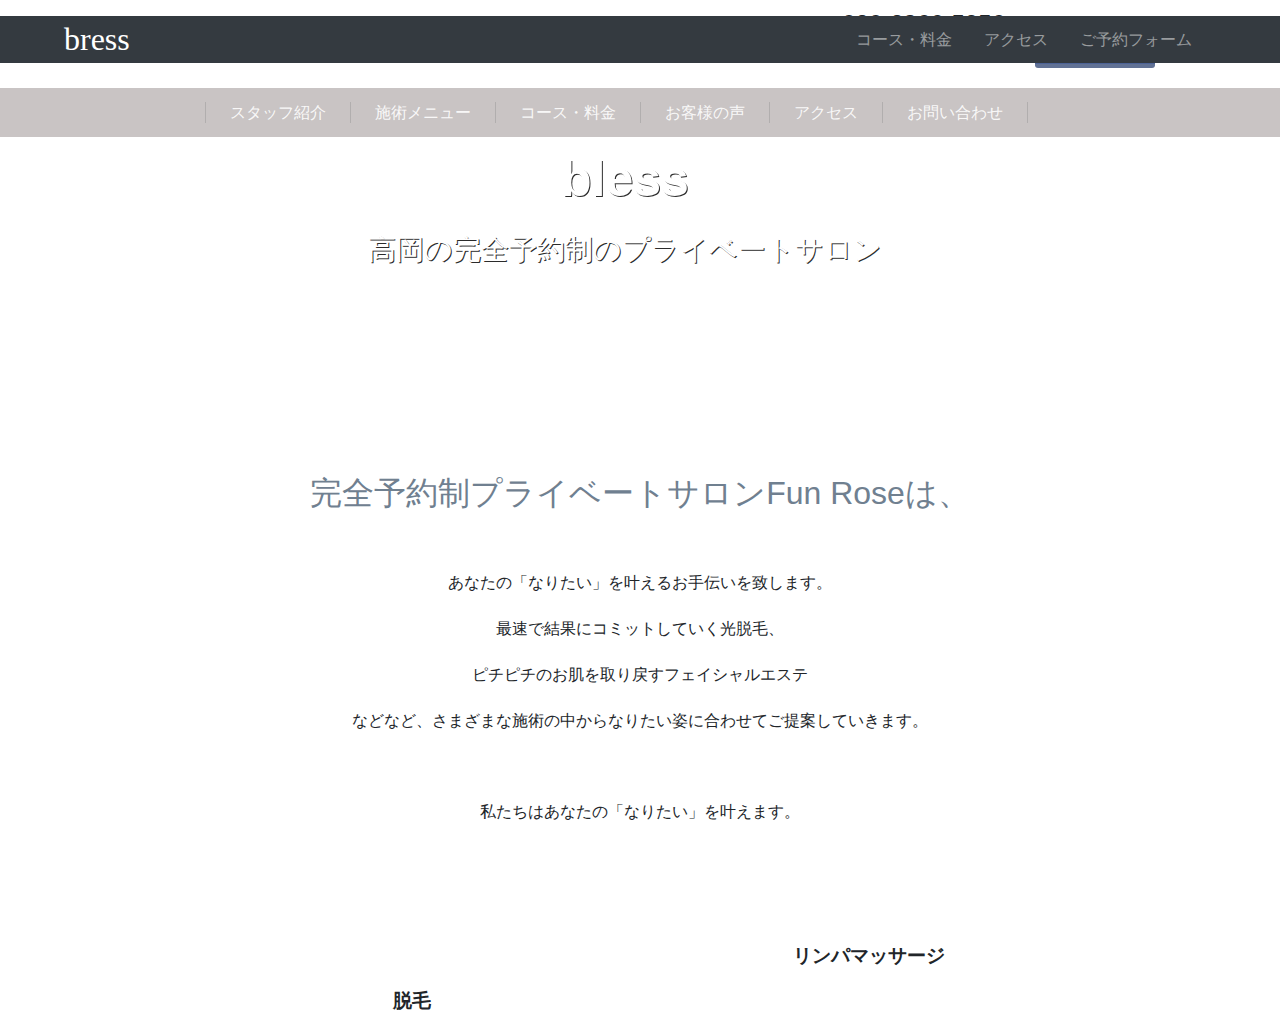
==== index.html @ 6f468a4b "Add files via upload" ====
<!DOCTYPE html>
<html lang="ja">
<head>
  <meta charset="utf-8">
  <title>メンズ脱毛 - bless(ブレス)</title>
  <link rel="stylesheet" href="https://use.fontawesome.com/releases/v5.1.0/css/all.css" integrity="sha384-lKuwvrZot6UHsBSfcMvOkWwlCMgc0TaWr+30HWe3a4ltaBwTZhyTEggF5tJv8tbt" crossorigin="anonymous">
  <meta name="viewport" content="width=device-width, initial-scale=1, shrink-to-fit=no">
  <link rel="stylesheet" href="index.css">
  <link rel="stylesheet" href="css/bootstrap.min.css">
  <link rel="stylesheet" href="index2.css">
</head>
<body>　
<div class="header">
  <div class="container">
    <div class="row">
      <div class="col-lg-6 col-3" style="font-size: xx-large;font-family: cursive;">
        <p>bless</p>
      </div>
      <div class="col text-right" style="line-height: 0em;">
        <p class="" style="font-size:150%;"><i class="fa fa-phone reverse" style="color: rgb(21, 59, 141);"></i> 080-2366-5956</p>
        <p class="" style="font-size: small;">営業時間：10:00〜22:00</p>
      </div>
      <div class="col-2">
        <a href="#" class="btn-square">ご予約</a>
      </div>
    </div>
  </div>
</div>

<!-- navbar -->
<div class="container">
  <div class="row">
    <div class="col">
    </div>
  </div>
</div>
<nav class="navbar navbar-expand-sm navbar-light bg py-1">
  <button class="navbar-toggler" type="button" data-toggle="collapse" data-target="#navbarNav4" aria-controls="navbarNav4" aria-expanded="false" aria-label="Toggle navigation">
      <span class="navbar-toggler-icon"></span>
  </button>
  
  <!-- 選択画面 -->
  <div class="collapse navbar-collapse justify-content-center">
      <ul class="navbar-nav mr-5 nav-border">


        <!-- ドロップダウンリスト -->
          <!-- <li class="nav-item　dropdown px-3"> 
            <a class="nav-link dropdown-toggle" href="#" id="navbarDropdown" role="button" data-toggle="dropdown" aria-haspopup="true" aria-expanded="false">ブレスについて</a>
          <div class="dropdown-menu" aria-labelledby="navbarDropdown">
            <a href="#" class="nav-link dropdown-toggle" id="navbarDropdown" role="button" aria-haspopup="true" aria-expanded="false">
            <a class="dropdown-item" href="#">スタッフ紹介</a>
          </div>-->

        </li>
        <li class="nav-item px-3">
            <a class="nav-link" href="#">スタッフ紹介</a>
        </li>
            </li>
          <li class="nav-item px-3">
              <a class="nav-link" href="#">施術メニュー</a>
          </li>
          <li class="nav-item px-3">
              <a class="nav-link" href="#">コース・料金</a>
          </li>
          <li class="nav-item px-3">
            <a class="nav-link" href="#">お客様の声</a>
        </li>
        <li class="nav-item px-3">
            <a class="nav-link" href="#">アクセス</a>
        </li>
        <li class="nav-item px-3">
          <a class="nav-link" href="#">お問い合わせ</a>
      </li>
      </ul>
  </div>
</nav>

  <!-- scroll navbar -->
  <div class="navber">
  <nav class="navbar navbar-expand-sm navbar-dark bg-dark mt-3 mb-3">
    <button class="navbar-toggler" type="button" data-toggle="collapse" data-target="#navbarNav4" aria-controls="navbarNav4" aria-expanded="false" aria-label="Toggle navigation">
        <span class="navbar-toggler-icon"></span>
    </button>
    <!-- bless　ホームボタン -->
    <a style="font-size: xx-large;font-family: cursive;" class="navbar-brand pl-5" href="#">bress</a>
    <!-- 選択画面 -->
    <div class="collapse navbar-collapse justify-content-end">
        <ul class="navbar-nav mr-5">
            <li class="nav-item pr-3">
                <a class="nav-link" href="#">コース・料金</a>
            </li>
            <li class="nav-item pr-3">
                <a class="nav-link" href="#">アクセス</a>
            </li>
            <li class="nav-item pr-3">
                <a class="nav-link" href="#">ご予約フォーム</a>
            </li>
        </ul>
    </div>
</nav>    
</div>



<!-- カルーセル -->
<!--<div id="carouselExampleControls" class="carousel slide carousel-fade carousel-text" data-ride="carousel" data-interval="3000" data-pause="hover">
  <div class="carousel-inner">
    <div class="carousel-item active">
      <img src="header.jpg" class="d-block w-100" height="500"　alt="">
    </div>
    <div class="carousel-item">
      <img src="img-eye-skincare.jpg" class="d-block w-100" height="500"　alt="">
    </div>
    <div class="carousel-item">
      <img src="img-eye-lymp.jpg" class="d-block w-100" height="500" alt="">
    </div>
  </div>
  <a class="carousel-control-prev" href="#carouselExampleControls" role="button" data-slide="prev">
    <span class="carousel-control-prev-icon" aria-hidden="true"></span>
    <span class="sr-only">Previous</span>
  </a>
  <a class="carousel-control-next" href="#carouselExampleControls" role="button" data-slide="next">
    <span class="carousel-control-next-icon" aria-hidden="true"></span>
    <span class="sr-only">Next</span>
  </a>
</div>-->


  <!-- loop autoplay muted -->
<div class="example">
<video id="v" src="IMG_0925.MP4" muted >
  <img src="4e8524b4-205e-4fdf-9f0a-f1f36905c8f6.jpg"　alt="Placeholder">
</video>
  <div class="container">
    <div class="row example-p text-stroke">
      <div class="col-12 text-center" style="font-weight: bold;font-size: 50px;">
        <p>bless</p>
      </div>
      <div class="col-12 text-center h3">
        <p>高岡の完全予約制のプライベートサロン</p>
      </div>
    </div>
  </div>
</div>

<!-- メッセージ -->

<div class="container">
  <div class="row">
    <div class="col-12 " style="height: 100px;font-size: large;"></div>

    <div class="col-12 text-center pb-5">
      <h2 style="color: slategrey; padding-top:80px;">完全予約制プライベートサロンFun Roseは、</h2>
      <!-- 行間狭める -->
      <div class="line-height py-5">
      <p>あなたの「なりたい」を叶えるお手伝いを致します。</p>
      <p>最速で結果にコミットしていく光脱毛、</p>
      <p>ピチピチのお肌を取り戻すフェイシャルエステ</p>
      <p>などなど、さまざまな施術の中からなりたい姿に合わせてご提案していきます。</p>
      </div>

      <p>私たちはあなたの「なりたい」を叶えます。</p>
    </div>
  </div>
</div>


<!-- 写真 -->
<div class="container" style="padding: 0 10%;">
  <div class="row">
    <div class="col-sm text-center zoom">
    <img src="top_rated_homes.594e0eb1.jpg" alt="" class="img-fluid border_radius">
    <br><p class="text-center pt-2 zoom" style="font-size: 120%">脱毛</p>
  </div>
  <div class="col-sm text-center">
  <img class="img-fluid border_radius" src="team_building_experiences.3f19ab77.jpg" alt="">
    <br><p class="text-center pt-2 zoom" style="font-size: 120%;">リンパマッサージ</p>
  </div>
  </div>
</div>




<script type="text/javascript" src="js/jquery-3.5.1.min.js"></script>
<script type="text/javascript" src="js/bootstrap.bundle.min.js"></script>
<script type="text/javascript" src="index.js"></script>

</body>
</html>
---- index.css ----
body{
  position: relative;
}

#wrap {
  overflow: hidden;
}

.top-img{
  width: 50%;
  padding-bottom: 5%;
}

.btn-square {
  display: inline-block;
  width: 120px;
  
  padding: 0.5em 1em;
  text-align: center;
  text-decoration: none;
  background: #4d6396;/*ボタン色*/
  color: #FFF;
  border-bottom: solid 4px rgb(98, 114, 149);
  border-radius: 3px;
  transition: all 0.3s ease 0s;
}
.btn-square:hover {
  /*ボタンを押したとき*/
  color: white;
  text-decoration: none;
  opacity: 0.8;
  -webkit-transform:0.3s translateY(4px);
  transform: translateY(4px);/*下に動く*/
  /* border-bottom: none;線を消す */
}

/* 文字反転 */
.reverse{
  transform:scale(-1,1);
}

/* 非表示 */
.navber{
  line-height: 15px;
  position: absolute;
  top: 0;
  position: fixed;
  width: 100%;
  z-index: 10;
}

.dropdown:hover>.dropdown-menu {
  display: block;}

.nav-border li{
  border-right: 1px solid rgba(167, 165, 165,0.7);
  line-height: 5px;
  margin: 10px 0;
  
    }

.nav-border li:first-child{
  border-left: 1px solid rgba(167, 165, 165,0.7);
  }


  video{
    width: 100%;
    height: 50%;

  }

  .example {/*親div*/
    position: relative;/*相対配置*/
    }
  
  .example-p {
    position: absolute;/*絶対配置*/
    color: white;/*文字は白に*/
    top: 50%;
    left: 50%;
    -ms-transform: translate(-50%,-50%);
    -webkit-transform: translate(-50%,-50%);
    transform: translate(-50%,-50%);
    margin:0;
    padding:0;
    }

    .text-stroke{
      text-shadow:1px 1px #2b2b2b;
  }

  .bg{
    background-color: rgb(201, 196, 196);
  }

  .border_radius {
    border-radius: 100px;
    width: 180px;
}

.line-height{
  line-height: 30px;
}


/* zoom hover 文字拡大（ボツ） */
/* .zoom { 
  display: inline-block;
  transition: .3s;
  -webkit-transform: scale(1);
  transform: scale(1);
}
.zoom:hover {
  -webkit-transform: scale(1.1);
  transform: scale(1.1);
  color: ;
}*/



/* zoom hover 文字強調 */
.zoom { 
  position: relative;
  display: inline-block;
  transition: .3s;
  margin-top: 5%;
  font-weight: bold;

}
.zoom::before,
.zoom::after {
  position: absolute;
  content: '';
  width: 0;
  height: 1px;
  background-color: #0e2016;
  transition: .3s;
}
.zoom::before {
  top: 0;
  left: 0;
}
.zoom::after {
  bottom: 0;
  right: 0;
}

.hover-text:hover .zoom::before,
.hover-text:hover .zoom::after {
  width: 100%;
}

/* button 予約 */
.button {
  display: inline-block;
  width: 200px;
  height: 54px;
  text-align: center;
  text-decoration: none;
  line-height: 54px;
  outline: none;
}
.button::before,
.button::after {
  position: absolute;
  z-index: -1;
  display: block;
  content: '';
}
.button,
.button::before,
.button::after {
  -webkit-box-sizing: border-box;
  -moz-box-sizing: border-box;
  box-sizing: border-box;
  -webkit-transition: all .3s;
  transition: all .3s;
}

.button {
  position: relative;
  z-index: 2;
  background-color: #fff;
  border: 2px solid  #485a85;
  color: #333;
  line-height: 50px;
  overflow: hidden;
}
.button:hover {
  color: #fff;
}
.button::after {
  top: -100%;
  width: 100%;
  height: 100%;
}
.button:hover::after {
  top: 0;
  background-color: #333;
}


/* insta用ボタン */
.btn-social-long-insta {
  /*ボタンの下地*/
  color: #FFF;/*文字・アイコン色*/
  border-radius: 7px;/*角丸に*/
  position: relative;
  display: inline-block;
  height: 50px;/*高さ*/
  width: 190px;/*幅*/
  text-align: center;/*中身を中央寄せ*/
  font-size: 25px;/*文字のサイズ*/
  line-height: 50px;/*高さと合わせる*/
  background: linear-gradient(135deg, #427eff 0%, #f13f79 70%) no-repeat;/*グラデーション①*/
  overflow: hidden;/*はみ出た部分を隠す*/
  text-decoration:none;/*下線は消す*/
}

.btn-social-long-insta:before {
  /*グラデーション②*/
  content: '';
  position: absolute;
  top: 0;
  left: 0;
  width: 100%;/*全体を覆う*/
  height: 100%;/*全体を覆う*/
  background: linear-gradient(15deg, #ffdb2c, rgb(249, 118, 76) 25%, rgba(255, 77, 64, 0) 50%) no-repeat;
}

.btn-social-long-insta .fa-instagram {
  /*アイコン*/
  font-size: 35px;/*アイコンサイズ*/
  position: relative;
  top: 4px;/*アイコン位置の微調整*/
}

.btn-social-long-insta span {
  /*テキスト*/
  display:inline-block;
  position: relative;
  transition: .5s}

.btn-social-long-insta:hover span {
  /*ホバーで一周回転*/
  -webkit-transform: rotateX(360deg);
  transform: rotateX(360deg);
}



/* ライン用ボタン */
.btn-social-long-line {
  color: #FFF;/*文字・アイコン色*/
  border-radius: 7px;/*角丸に*/
  display: inline-block;
  height: 50px;/*高さ*/
  width: 190px;/*幅*/
  text-align: center;/*中身を中央寄せ*/
  font-size: 25px;/*文字のサイズ*/
  line-height: 50px;/*高さと合わせる*/
  background: rgb(37,172,0);
  overflow: hidden;/*はみ出た部分を隠す*/
  text-decoration:none;/*下線は消す*/
}

.btn-social-long-line .fa-line {
  font-size: 30px;
}

.btn-social-long-line span {
  /*テキスト*/
  display:inline-block;
  transition: .5s;
}

.btn-social-long-line:hover span {
  /*ホバーで一周回転*/
  -webkit-transform: rotateX(360deg);
  transform: rotateX(360deg);
}


/* 最新コラム */
.balloon1 {
  position: relative;
  display: inline-block;
  padding: 7px 10px;
  min-width: 120px;
  max-width: 100%;
  color: rgb(0, 0, 0);
  font-size: 16px;
  background: #a5a5a5;
  width: 100%;
}

.balloon1:before {
  content: "";
  position: absolute;
  top: 100%;
  left: 50%;
  margin-left: -15px;
  border: 10px solid transparent;
  border-top: 10px solid#a5a5a5;
}

.balloon1 p {
  margin: 0;
  padding: 0;
}

.columu{
  border: 1px solid;
  border-color: #cccdd4;
  height: 100%;
}

/* コラム内写真 */
.img_wrap{
  border: 1px solid #ddd;
  width: 100%;
  height: 100%;
  margin: 0 auto;
  overflow: hidden;
  background: #000;
}
.img_wrap img{
  width: 100%;
  height: 100%;
  cursor: pointer;
  transition-duration: 0.3s;
}
.img_wrap:hover img{
  opacity: 0.9;
  transition-duration: 0.3s;
  outline: 1px solid rgb(231, 228, 228);
  outline-offset: -10px;
}

.img_wrap {/*親div*/
  position: relative;/*相対配置*/
  }

.img_wrap p {
  position: absolute;/*絶対配置*/
  color: white;/*文字は白に*/
  top: 0;
  left: 0;
  background-color: black;
  font-size: smaller;
  padding: 1% 5%;
  }

  /* コラム内文章・ボタン */
  

  .btn-partial-line {
    position: relative;
    display: inline-block;
    font-weight: bold;
    padding: 0.25em 0.5em;
    text-decoration: none;
    border-bottom: solid 1px #000000;
    border-left: solid 1px #000000;
    color: #000000;
    transition: .4s;
    position: absolute;
    right: 10%;
    bottom: 10%;
    
  }
  
  .btn-partial-line:hover {
    padding-left: 0.7em;
    padding-right: 0.3em;
    
  }



/* PCサイズ以上に限定 */
@media screen and (min-width: 992px) {
  .vio-img{
    display: none;
  }

}

/* タブレットサイズ以下に限定 */
@media screen and (max-width: 991px) {
  .google-map {
      margin: 5% 10%;
  }
  .list {
    display: none;
  }
  .list-header{
    display: none;
  }
  .head-icon-list{
    padding-bottom: 1%;
  }

  .top-img{
    width: 30%;
    padding-bottom: 0%;
  }
  .all-img{
    display: none;
  }
  .hige_img{
    width: 75%;
    
  }

}

/* タブレットサイズ以下に限定 */
@media screen and (min-width: 991px) {
  .icon{
    display: none;
  }

  .tel {
    pointer-events: none;
    cursor: default;
  }

}


/* スマホサイズ以下に限定 */
@media screen and (min-width: 768px) {

}

.example-top{
  font-size: 500%;
}
.example-bottom{
  font-size: 150%;
}

/* スマホサイズ以下に限定 */
@media screen and (max-width: 768px) {

  .example-p {
    position: absolute;/*絶対配置*/
    color: white;/*文字は白に*/
    top: 75%;
    left: 50%;
    -ms-transform: translate(-50%,-50%);
    -webkit-transform: translate(-50%,-50%);
    transform: translate(-50%,-50%);
    margin:0;
    padding:0;
    }
    .example-top{
      font-size: 300%;
    }
    .example-bottom{
      font-size: 100%;
    }
    .top-img{
      width: 40%;
      padding-bottom: 0%;
    }
    .modai-close{
      padding-right: 20px;
    }


}

@media screen and (max-width: 768px){
  .modal-menu{
    margin-left: 0em;
  }
  .modai-close{
    margin-right: 0em;
  }
  .index-reserve{
    padding: 1.5rem;
  }

  .q-and-a h5{
    font-size: small
  }
}


@media screen and (max-width: 400px){
  .modal-menu{
    margin-right: 3em;
  }
  .modai-close{
    display: none;
  }

}

@media(min-width:1133px){
  .mail-reserve-btn {
    margin-top: 1rem;
  }
}

@media(min-width:1194px){
  .mail-reserve-btn {
    margin-bottom: 1rem;
  }
}


/* モーダル開閉用ボタンのスタイル */
.menu-btn {
  color: #000;
  text-align: center;
  cursor: pointer;
  z-index: 100;
}

.menu-btn span {
  color: #fff;
}

.menu-btn span:after {
  content: attr(data-txt-menu);
}

/* 開閉用ボタンがクリックされた時のスタイル */
.open .menu-btn span:after {
  content: attr(data-txt-close);
}

/* モーダルウィンドウのスタイル */
.menu {
  position: fixed;
  display: table;
  top: 0;
  left: 0;
  width: 100%;
  height: 100%;
  background: rgba(0,0,0,.8);
  -webkit-transition: all .5s;
  transition: all .5s;
  visibility: hidden;
  opacity: 0;
  z-index: 50;
}

.menu ul {
  display: table-cell;
  vertical-align: middle;
  list-style: none;
  padding-left:10% ;
}

.menu li {
  width: 300px;
  height: 80px;
  line-height: 80px;
  margin: 0 auto;
  text-align: center;
}

.menu li a {
  display: block;
  font-size: 18px;
  color: #fff;
}

.menu li a:hover {
  color: #999;
}

/* 開閉用ボタンがクリックされた時のスタイル */
.open .menu {
  cursor: url(../images/cross.svg),auto;
  -webkit-transition: all .5s;
  transition: all .5s;
  visibility: visible;
  opacity: 1;
}


.yugo{
  font-family: '游明朝','Yu Mincho',YuMincho,'Hiragino Mincho Pro',serif;
  font-weight: bold;
}

.yugo-light{
  font-family: '游明朝','Yu Mincho',YuMincho,'Hiragino Mincho Pro',serif;
}

.trim-image-to-circle {
  width:  150px;       /* ※縦横を同値に */
  height: 150px;       /* ※縦横を同値に */
  border-radius: 50%;  /* 角丸半径を50%にする(=円形にする) */
  background-position: left top;  /* 横長画像の左上を基準に表示 */
  display: inline-block;          /* 複数の画像を横に並べたい場合 */
}

/* validate error message */
.error{
  color: red;
}
---- index2.css ----
/* bootstrapより優先させるcss */
.navbar-light .navbar-nav .nav-link {
    color: rgba(255, 255, 255, 0.9);
}
.navbar-light .navbar-nav .nav-link:focus, .navbar-light .navbar-nav .nav-link:hover {
    color: rgba(49, 49, 49, 0.7);
}


a {
    color:black;
  }
  
  a:hover{
    color:black;
    text-decoration: none;
  }

  ul {
    margin:0;
    padding:0;
    list-style:none;
  }
  ul li{
    margin:0;
    padding:0;
    list-style:none;
  }
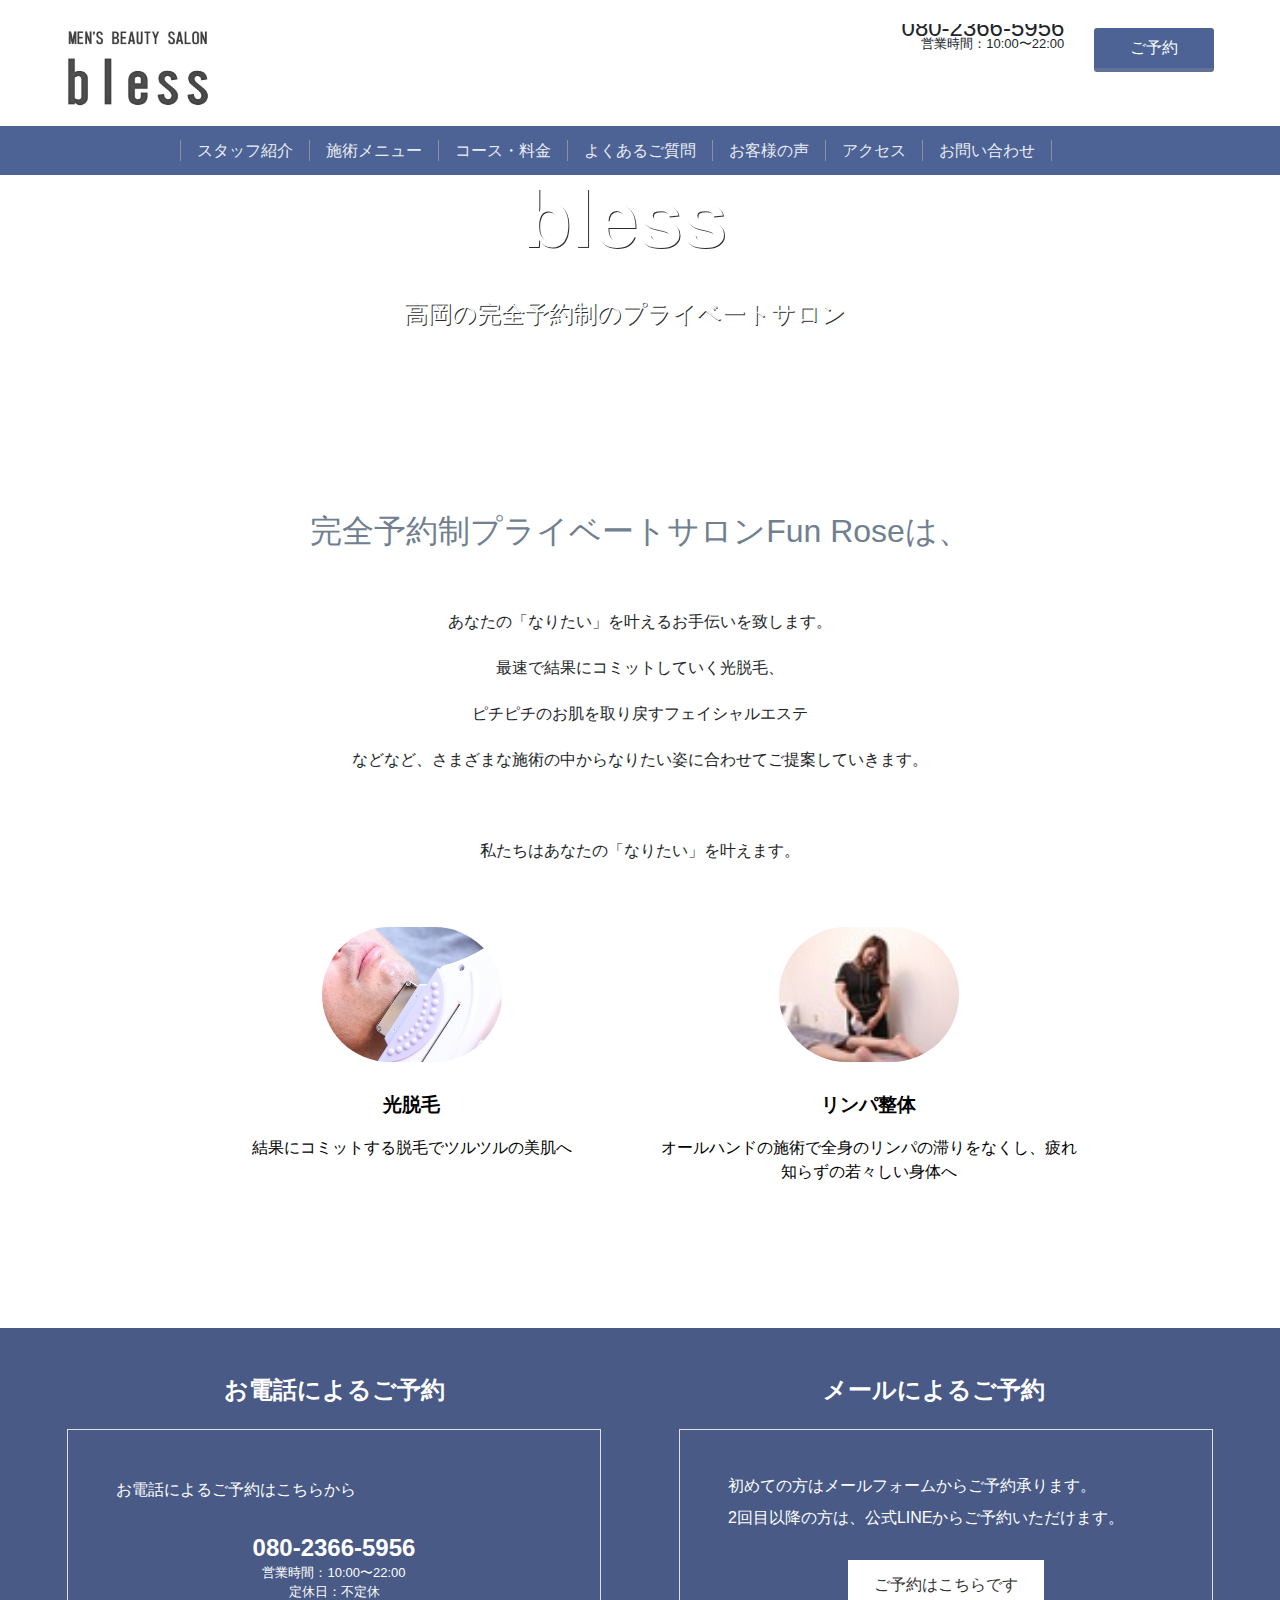
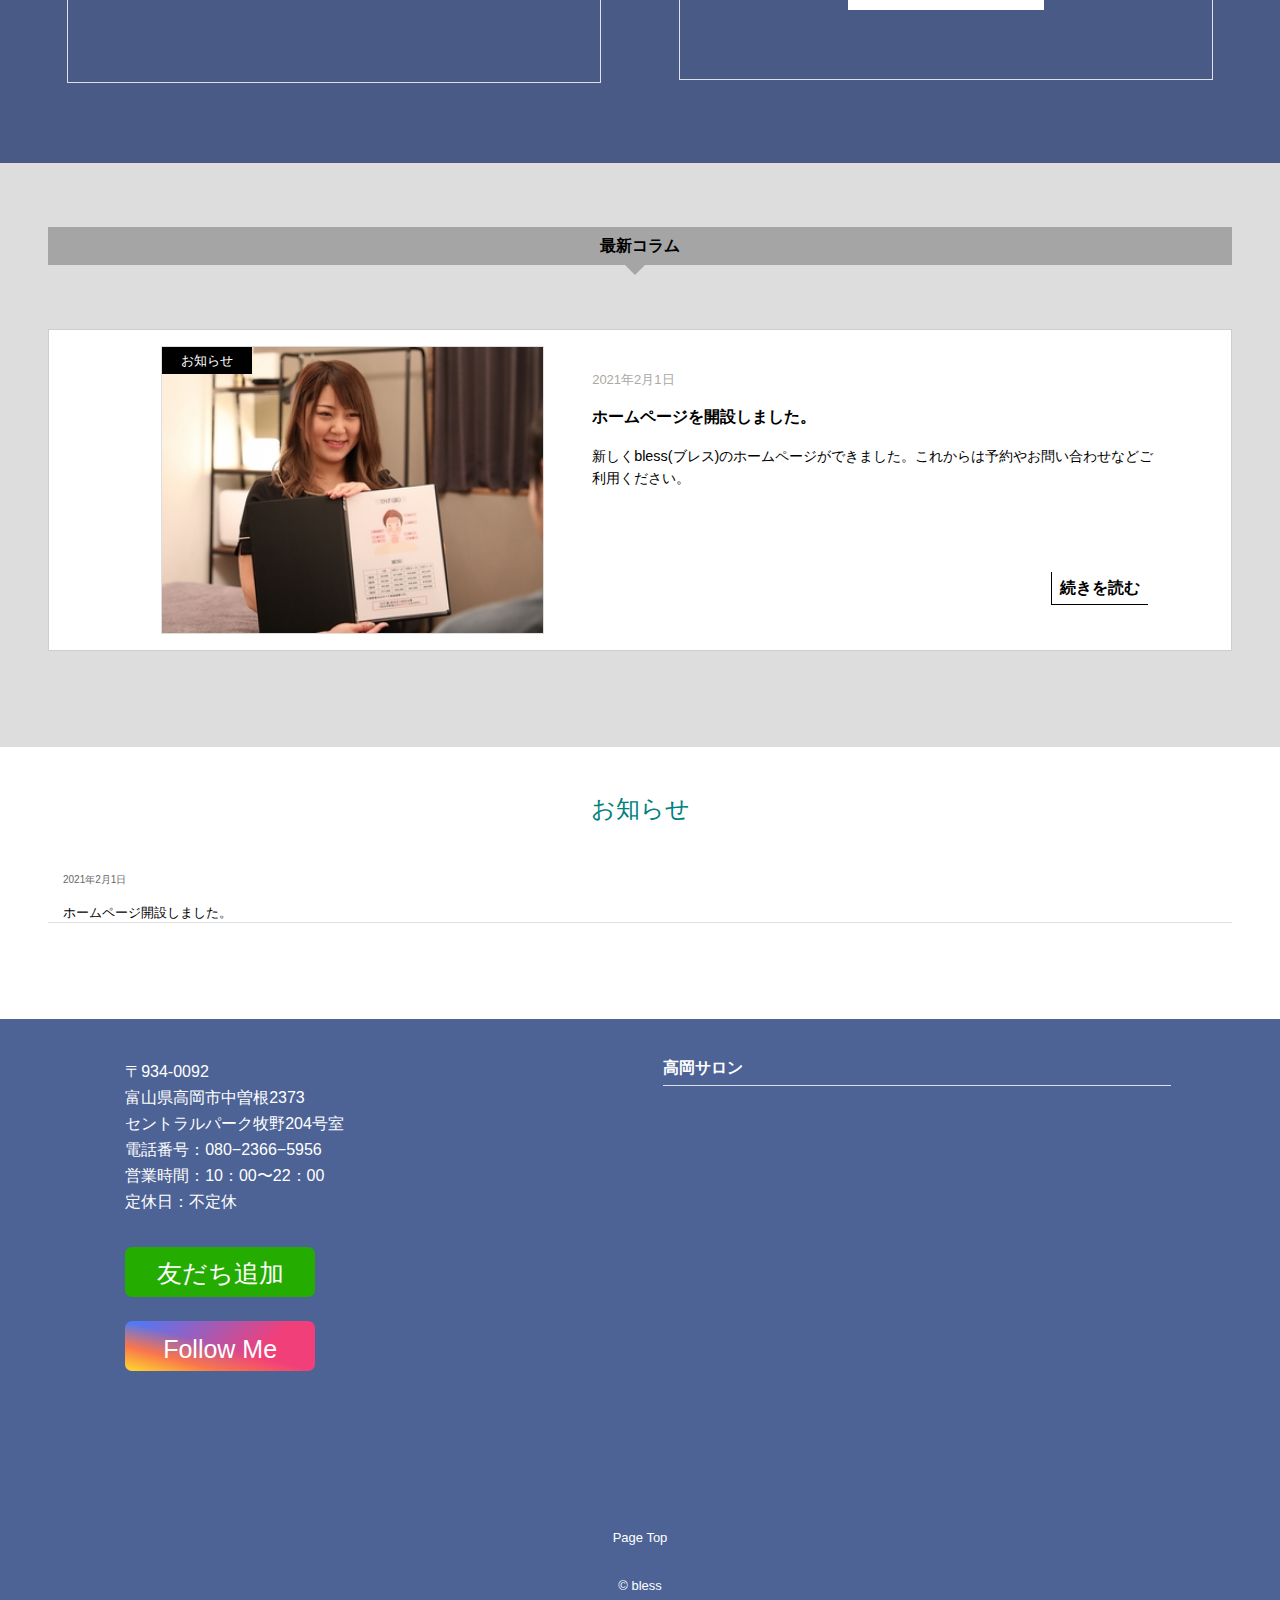
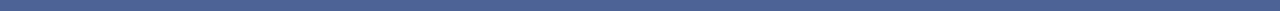
==== commit 9c9ff775: "Add files via upload" ====
--- a/index.html
+++ b/index.html
@@ -10,42 +10,103 @@
   <link rel="stylesheet" href="index2.css">
 </head>
 <body>　
-<div class="header">
-  <div class="container">
+
+  <div id="wrap">
+
+  <!-- scroll navbar -->
+  <div class="navber" id="page-top">
+    <nav class="navbar navbar-expand-sm navbar-dark bg-dark my-3-3 mb-3">
+      <button class="navbar-toggler menu-btn js__btn" type="button" data-toggle="collapse" data-target="#navbarNav4" aria-controls="navbarNav4" aria-expanded="false" aria-label="Toggle navigation">
+          <span class="navbar-toggler-icon"></span>
+      </button>
+      <!-- bless　ホームボタン -->
+      <a style="font-size: xx-large;font-family: cursive;" class="navbar-brand pl-5" href="index.html">bress</a>
+      <!-- 選択画面 -->
+      <div class="collapse navbar-collapse justify-content-end">
+          <ul class="navbar-nav mr-5">
+              <li class="nav-item pr-3">
+                  <a class="nav-link" href="course.html">コース・料金</a>
+              </li>
+              <li class="nav-item pr-3">
+                  <a class="nav-link" href="access.html">アクセス</a>
+              </li>
+              <li class="nav-item pr-3">
+                  <a class="nav-link" href="reserve.html">ご予約フォーム</a>
+              </li>
+          </ul>
+      </div>
+  </nav>
+  </div>
+
+  <div class="header">
+    <div class="container-filud">
+      <div class="row pl-3">
+        <div class="list-header"></div>
+        <div class="col-lg-3 col head-icon-list" style="line-height:0.7em;">
+          <a href="index.html" class="text-center">
+            <img class="img-fluid top-img mx-5" src="bless1.png" alt="">
+        </a>
+        </div>
+
+        <div class="col text-right py-1 list-header" style="line-height: 0em;">
+          <p class="" style="font-size:150%;"><i class="fa fa-phone reverse" style="color: rgb(21, 59, 141);"></i> 080-2366-5956</p>
+          <p class="" style="font-size: small;">営業時間：10:00〜22:00</p>
+        </div>
+        <div class="col-1 py-1 list-header">
+          <a href="reserve.html" class="btn-square">ご予約</a>
+        </div>
+        <div class="col-1 list-header">
+        </div>
+        <div class="col icon text-right" style="color:  black;">
+          <a href="tel:08023665956" class="tel"><i class="fa fa-phone-square px-2" style="font-size:300%;"></i></a>
+          <i class="fa fa-bars px-2 menu-btn js__btn" style="font-size:300%;"></i><!-- 開閉用ボタン -->
+        </div>
+        <div class="col-1 icon"></div>
+      </div>
+    </div>
+  </div>
+
+  <!-- モーダルメニュー -->
+  <div class="container-filud">
     <div class="row">
-      <div class="col-lg-6 col-3" style="font-size: xx-large;font-family: cursive;">
-        <p>bless</p>
-      </div>
-      <div class="col text-right" style="line-height: 0em;">
-        <p class="" style="font-size:150%;"><i class="fa fa-phone reverse" style="color: rgb(21, 59, 141);"></i> 080-2366-5956</p>
-        <p class="" style="font-size: small;">営業時間：10:00〜22:00</p>
-      </div>
-      <div class="col-2">
-        <a href="#" class="btn-square">ご予約</a>
-      </div>
-    </div>
-  </div>
-</div>
+      <div class="col-6">
+
+          <nav class="menu modai-fixed" id="js__nav">
+          <ul>
+              <li><a class="modal-menu" href="staff.html">スタッフ紹介</a></li>
+              <li><a class="modal-menu" href="treatment.html">施術メニュー</a></li>
+              <li><a class="modal-menu" href="course.html">コース・料金</a></li>
+              <li><a class="modal-menu" href="question.html">よくあるご質問</a></li>
+              <li><a class="modal-menu" href="customer.html">お客様の声</a></li>
+              <li><a class="modal-menu" href="access.html">アクセス</a></li>
+              <li><a class="modal-menu" href="infrom.html">お問い合わせ</a></li>
+          </ul>
+          <br><p class="modai-close" style="color: white;cursor: pointer;">CLOSE</p>
+          </nav>
+    </div>
+  </div>
+</div>
+
+
+
+
 
 <!-- navbar -->
-<div class="container">
-  <div class="row">
-    <div class="col">
-    </div>
-  </div>
-</div>
-<nav class="navbar navbar-expand-sm navbar-light bg py-1">
+<div class="container-filud">
+  <div class="row">
+    <div class="col-12 list">
+<nav class="navbar navbar-expand-sm navbar-light bg py-1" style="background-color: #4d6396;">
   <button class="navbar-toggler" type="button" data-toggle="collapse" data-target="#navbarNav4" aria-controls="navbarNav4" aria-expanded="false" aria-label="Toggle navigation">
       <span class="navbar-toggler-icon"></span>
   </button>
-  
+
   <!-- 選択画面 -->
   <div class="collapse navbar-collapse justify-content-center">
       <ul class="navbar-nav mr-5 nav-border">
 
 
         <!-- ドロップダウンリスト -->
-          <!-- <li class="nav-item　dropdown px-3"> 
+          <!-- <li class="nav-item　dropdown px-3">
             <a class="nav-link dropdown-toggle" href="#" id="navbarDropdown" role="button" data-toggle="dropdown" aria-haspopup="true" aria-expanded="false">ブレスについて</a>
           <div class="dropdown-menu" aria-labelledby="navbarDropdown">
             <a href="#" class="nav-link dropdown-toggle" id="navbarDropdown" role="button" aria-haspopup="true" aria-expanded="false">
@@ -53,67 +114,49 @@
           </div>-->
 
         </li>
-        <li class="nav-item px-3">
-            <a class="nav-link" href="#">スタッフ紹介</a>
+        <li class="nav-item px-2">
+            <a class="nav-link" href="staff.html">スタッフ紹介</a>
         </li>
             </li>
-          <li class="nav-item px-3">
-              <a class="nav-link" href="#">施術メニュー</a>
+          <li class="nav-item px-2">
+              <a class="nav-link" href="treatment.html">施術メニュー</a>
           </li>
-          <li class="nav-item px-3">
-              <a class="nav-link" href="#">コース・料金</a>
+          <li class="nav-item px-2">
+              <a class="nav-link" href="course.html">コース・料金</a>
           </li>
-          <li class="nav-item px-3">
-            <a class="nav-link" href="#">お客様の声</a>
-        </li>
-        <li class="nav-item px-3">
-            <a class="nav-link" href="#">アクセス</a>
-        </li>
-        <li class="nav-item px-3">
-          <a class="nav-link" href="#">お問い合わせ</a>
+          <li class="nav-item px-2">
+            <a class="nav-link" href="question.html">よくあるご質問</a>
+        </li>
+          <li class="nav-item px-2">
+            <a class="nav-link" href="customer.html">お客様の声</a>
+        </li>
+        <li class="nav-item px-2">
+            <a class="nav-link" href="access.html">アクセス</a>
+        </li>
+        <li class="nav-item px-2">
+          <a class="nav-link" href="infrom.html">お問い合わせ</a>
       </li>
       </ul>
   </div>
 </nav>
 
-  <!-- scroll navbar -->
-  <div class="navber">
-  <nav class="navbar navbar-expand-sm navbar-dark bg-dark mt-3 mb-3">
-    <button class="navbar-toggler" type="button" data-toggle="collapse" data-target="#navbarNav4" aria-controls="navbarNav4" aria-expanded="false" aria-label="Toggle navigation">
-        <span class="navbar-toggler-icon"></span>
-    </button>
-    <!-- bless　ホームボタン -->
-    <a style="font-size: xx-large;font-family: cursive;" class="navbar-brand pl-5" href="#">bress</a>
-    <!-- 選択画面 -->
-    <div class="collapse navbar-collapse justify-content-end">
-        <ul class="navbar-nav mr-5">
-            <li class="nav-item pr-3">
-                <a class="nav-link" href="#">コース・料金</a>
-            </li>
-            <li class="nav-item pr-3">
-                <a class="nav-link" href="#">アクセス</a>
-            </li>
-            <li class="nav-item pr-3">
-                <a class="nav-link" href="#">ご予約フォーム</a>
-            </li>
-        </ul>
-    </div>
-</nav>    
+    </div>
+  </div>
 </div>
 
 
 
 <!-- カルーセル -->
-<!--<div id="carouselExampleControls" class="carousel slide carousel-fade carousel-text" data-ride="carousel" data-interval="3000" data-pause="hover">
+<!-- <div id="carouselExampleControls" class="carousel slide carousel-fade carousel-text" data-ride="carousel" data-interval="3000" data-pause="hover">  
   <div class="carousel-inner">
     <div class="carousel-item active">
-      <img src="header.jpg" class="d-block w-100" height="500"　alt="">
+      <img src="call.png" class="d-block w-100" height="500"　alt="">
     </div>
     <div class="carousel-item">
-      <img src="img-eye-skincare.jpg" class="d-block w-100" height="500"　alt="">
+      <img src="reserve.png" class="d-block w-100" height="500"　alt="">
     </div>
     <div class="carousel-item">
-      <img src="img-eye-lymp.jpg" class="d-block w-100" height="500" alt="">
+      <img src="holidays-1283014_1920.jpg" class="d-block w-100" height="500" alt="">
     </div>
   </div>
   <a class="carousel-control-prev" href="#carouselExampleControls" role="button" data-slide="prev">
@@ -124,20 +167,20 @@
     <span class="carousel-control-next-icon" aria-hidden="true"></span>
     <span class="sr-only">Next</span>
   </a>
-</div>-->
-
-
-  <!-- loop autoplay muted -->
+</div> -->
+
+
+  <!-- loop autoplay muted controls-->
 <div class="example">
-<video id="v" src="IMG_0925.MP4" muted >
-  <img src="4e8524b4-205e-4fdf-9f0a-f1f36905c8f6.jpg"　alt="Placeholder">
+<video id="v" src="IMG_0925.mp4" muted　poster="call.png">
+  <img src="call.png"　alt="Placeholder">
 </video>
   <div class="container">
     <div class="row example-p text-stroke">
-      <div class="col-12 text-center" style="font-weight: bold;font-size: 50px;">
+      <div class="col-12 text-center example-top" style="font-weight: bold;">
         <p>bless</p>
       </div>
-      <div class="col-12 text-center h3">
+      <div class="col-12 text-center example-bottom">
         <p>高岡の完全予約制のプライベートサロン</p>
       </div>
     </div>
@@ -166,22 +209,172 @@
 </div>
 
 
-<!-- 写真 -->
-<div class="container" style="padding: 0 10%;">
-  <div class="row">
-    <div class="col-sm text-center zoom">
-    <img src="top_rated_homes.594e0eb1.jpg" alt="" class="img-fluid border_radius">
-    <br><p class="text-center pt-2 zoom" style="font-size: 120%">脱毛</p>
-  </div>
-  <div class="col-sm text-center">
-  <img class="img-fluid border_radius" src="team_building_experiences.3f19ab77.jpg" alt="">
-    <br><p class="text-center pt-2 zoom" style="font-size: 120%;">リンパマッサージ</p>
-  </div>
-  </div>
-</div>
-
-
-
+<!-- 写真_脱毛/リンパマッサージ -->
+<div class="container" style="padding: 0 10% 10% 10%;">
+  <div class="row">
+
+    <div class="col-sm-12 col-md text-center">
+      <div>
+      <a href="treatment.html#datumou" class="hover-text">
+    <img src="C019787572_262-349.jpg" alt="" class="img-fluid border_radius">
+    <br><p class="text-center pt-2 zoom" style="font-size: 120%;padding: 0 5%;">光脱毛</p>
+    <p>結果にコミットする脱毛でツルツルの美肌へ</p>
+    </a>
+      </div>
+    </div>
+
+    <div class="col-sm-12 col-md  text-center">
+      <div class="a">
+        <a href="treatment.html#lymp" class="hover-text">
+    <img class="img-fluid border_radius" src="C019787564_60-80.jpg" alt="">
+      <br><p class="text-center pt-2 zoom" style="font-size: 120%;padding: 0 5%;">リンパ整体</p>
+      <p>オールハンドの施術で全身のリンパの滞りをなくし、疲れ知らずの若々しい身体へ</p>
+    </a>
+    </div>
+
+    </div>
+  </div>
+</div>
+
+<!-- ご予約 -->
+
+<div class="container-filud h-100" style="background-color:  #485a85;color: white;">
+  <div class="row px-sm-5 mx-1 py-5" style="display: flex;flex-wrap: wrap;">
+    <!-- 電話によるご予約 -->
+    <div class="col-md-12 col-lg">
+      <p class="text-center h4 pb-3 font-weight-bold"><i class="fa fa-phone reverse" style="color:white;"></i> お電話によるご予約</p>
+      <div class="border p-sm-5 h-75 index-reserve">
+        <p class="pb-3">お電話によるご予約はこちらから</p>
+        <div class="text-center pb-md-5 pb-sm-0">
+        <a class="tel h4" href="tel:08023665956" style="font-weight: bold;color: white;">080-2366-5956</a>
+        <p class="pt-1 pt-sm-0" style="font-size: small;">営業時間：10:00〜22:00 <br>定休日：不定休</p>
+        </div>
+      </div>
+    </div>
+　　　<!--　メールによるご予約 -->
+    <div class="col-md-12 col-lg ">
+      <div class="">
+      <p class="text-center h4 mr-4 pb-3 font-weight-bold"><i class="far fa-envelope" style="color: white;"></i> メールによるご予約</p>
+      <div class="border p-sm-5 h-75 index-reserve" style="line-height: 100%;">
+        <p>初めての方はメールフォームからご予約承ります。</p>
+        <p>2回目以降の方は、公式LINEからご予約いただけます。</p>
+        <div class="text-center mt-1">
+        <a class="button mail-reserve-btn" href="reserve.html">ご予約はこちらです</a>
+        </div>
+      </div>
+    </div>
+
+  </div>
+</div>
+
+<!-- 最新コラム -->
+<div class="container-filud" style="background-color: rgb(221, 221, 221);">
+  <div class="row p-5">
+    <div class="col text-center font-weight-bold py-3">
+      <div class="balloon1">
+        <p>最新コラム</p>
+      </div>
+    </div>
+  </div>
+
+  <!-- ホームページを開設しました。 -->
+  <div class="row columu mx-5 p-md-3" style="background-color: white;">
+    <div class="col-1"></div>
+      <div class="col-md-4 px-0 img_wrap">
+        <a class="" href="notice1.html"><img src="C019787582_262-349.jpg" alt="">
+        <p>お知らせ</p>
+      </a>
+      </div>
+      <div class="col px-sm-5 columu-wrap">
+        <br><p style="font-size: small;color: rgb(170, 168, 165);"><i class="far fa-clock"></i>2021年2月1日</p>
+        <a href="notice1.html" style="font-weight: bold;">ホームページを開設しました。</a>
+        <p style="font-size: 90%;padding-top: 3%;color: black;">新しくbless(ブレス)のホームページができました。これからは予約やお問い合わせなどご利用ください。</p>
+
+        <a href="notice1.html" class="btn-partial-line">
+          <i class="fa fa-caret-right"></i> 続きを読む
+        </a>
+      </div>
+  </div>
+
+  <!-- 最新コラム下 -->
+  <div class="row py-5">
+    <div class="col"></div>
+  </div>
+
+</div>
+
+
+
+<!-- お知らせ -->
+<div class="container-filud" style="background-color: white;">
+  <div class="row p-5">
+    <div class="col-12">
+      <h4 class="text-center" style="color: teal;">お知らせ</h4>
+      <div class="border-bottom my-5">
+        <div class="col-md-3 col-sm-12" style="font-size: x-small;color: rgb(105, 102, 102);"><p>2021年2月1日</p></div>
+        <div class="col-md-6 col-sm-12 text-left" style="font-size: small;color: black;"><a href="notice1.html">ホームページ開設しました。</a></div>
+      </div>
+    </div>
+  </div>
+</div>
+
+
+<!-- footer -->
+<div class="container-filud h-100" style="background-color: #4d6396;color: white;color: white;">
+  <div class="row pt-5">
+    <div class="col-1 hidden-md"></div>
+    <div class="col-lg col-md-11 ml-3" style="line-height: 10px;">
+      <p>〒934-0092</p>
+      <p>富山県高岡市中曽根2373</p>
+      <p>セントラルパーク牧野204号室</p>
+      <p>電話番号：080−2366−5956</p>
+      <p>営業時間：10：00〜22：00</p>
+      <p>定休日：不定休</p>
+
+      <!-- Line insta -->
+      <a href="https://line.me/ti/p/muXA9NWz7R" class="btn-social-long-line my-4">
+        <i class="fab fa-line"></i> <span>友だち追加</span>
+      </a>
+
+      <br><a href="https://www.instagram.com/bless_2020.11.17?ref=badge" class="btn-social-long-insta">
+        <i class="fab fa-instagram"></i> <span>Follow Me</span>
+      </a>
+
+    </div>
+    <!-- google map -->
+    <div class="col-lg col-md-10 google-map">
+      <div class="border-bottom"><p style="font-weight: bold;line-height: 10%;">高岡サロン</p></div>
+      <div class="embed-responsive embed-responsive-4by3 h-lg-75 mt-3">
+        <iframe src="https://www.google.com/maps/embed?pb=!1m18!1m12!1m3!1d3196.0306579892376!2d137.0755331147282!3d36.76983197710927!2m3!1f0!2f0!3f0!3m2!1i1024!2i768!4f13.1!3m3!1m2!1s0x5ff79d538ed88915%3A0x724ea4890c41c5b6!2z44K744Oz44OI44Op44Or44OR44O844Kv54mn6YeO!5e0!3m2!1sja!2sjp!4v1610475948644!5m2!1sja!2sjp" width="600" height="450" frameborder="0" style="border:0;" allowfullscreen="" aria-hidden="false" tabindex="0"></iframe>
+
+        <!-- ここに iframe 要素を挿入 -->
+      </div>
+
+    </div>
+    <div class="col-1"></div>
+  </div>
+
+  <div class="row">
+    <div class="col text-center pt-5" style="font-size: small;line-height: 100%;">
+      <a href="#" style="color: white;">
+      <i class="fas fa-angle-up" style="vertical-align:super;"></i>
+      <p>Page Top</p>
+    </a>
+    </div>
+  </div>
+
+  <div class="row">
+    <div class="col text-center mt-3" style="font-size: small;">
+      <a href="index.html" style="color: white;">
+      <p>© bless</p>
+      </a>
+    </div>
+  </div>
+
+</div>
+
+<!-- wrap -->
+</div>
 
 <script type="text/javascript" src="js/jquery-3.5.1.min.js"></script>
 <script type="text/javascript" src="js/bootstrap.bundle.min.js"></script>
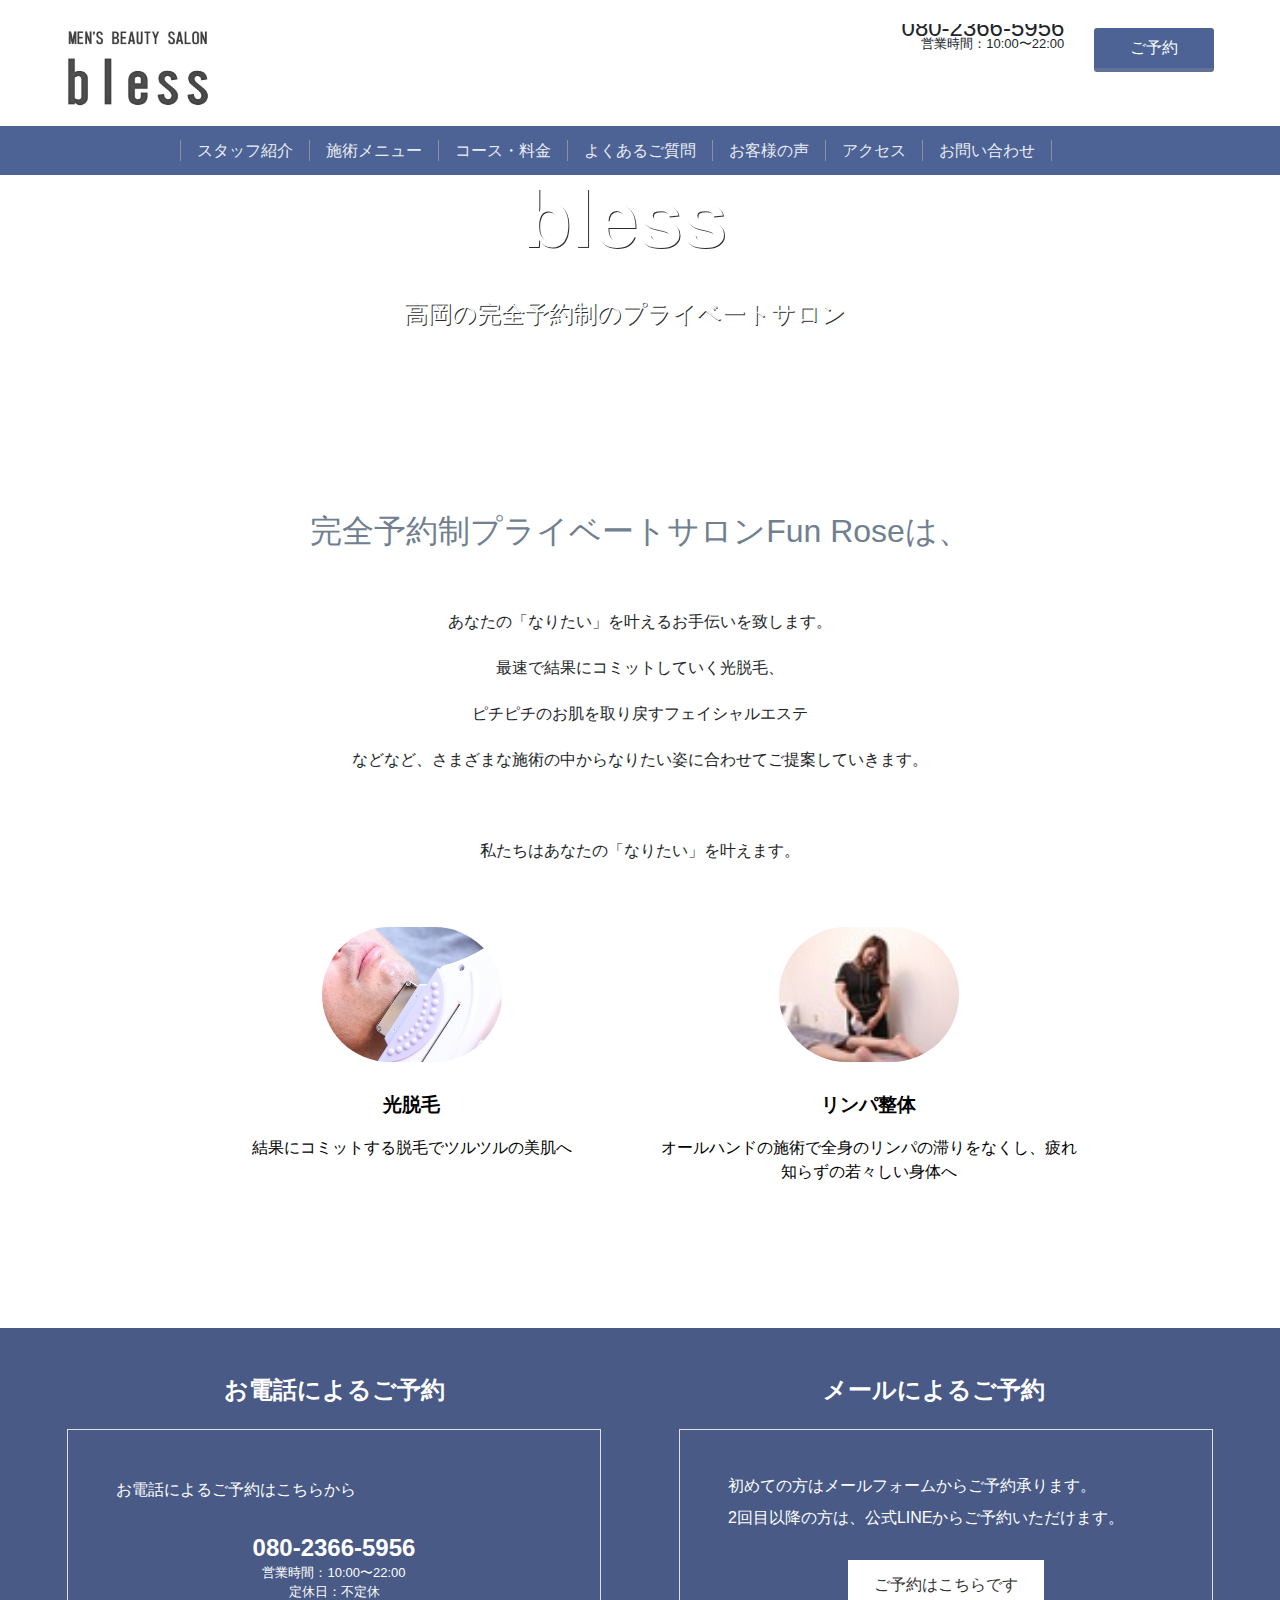
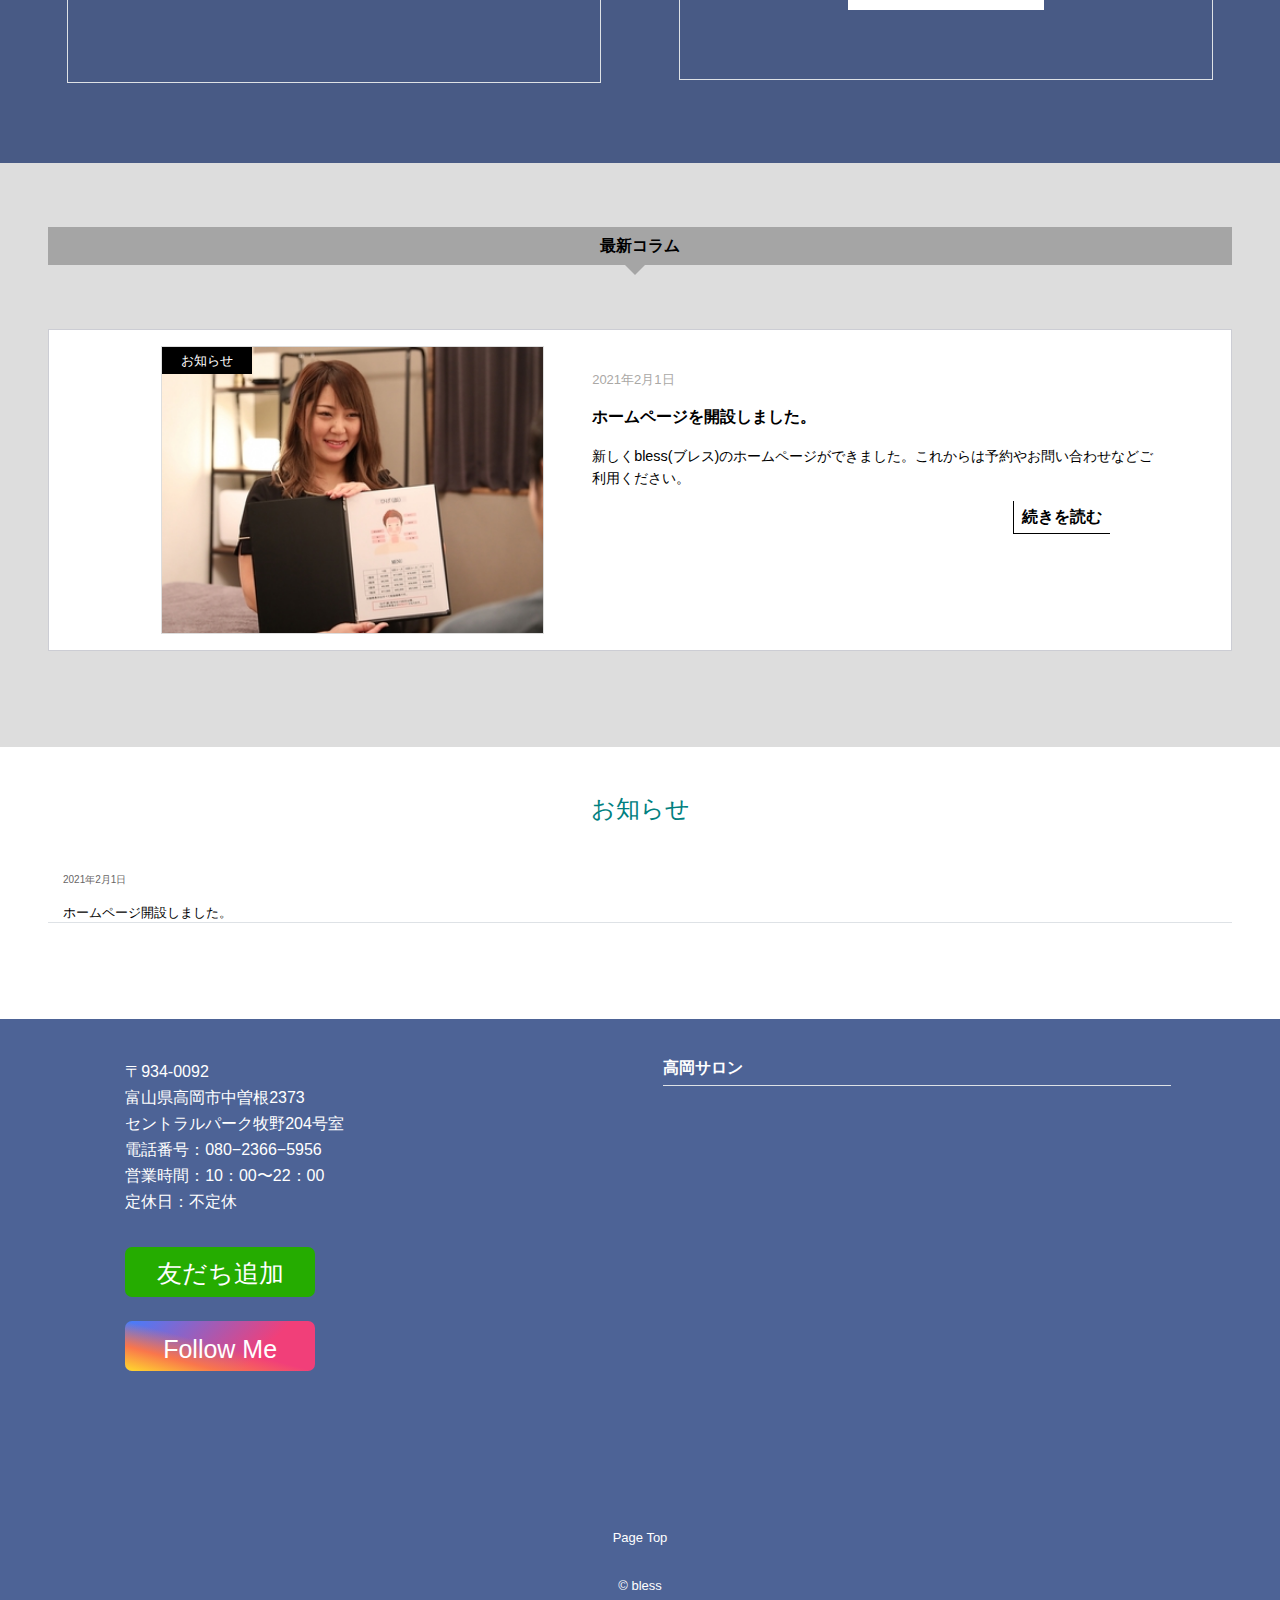
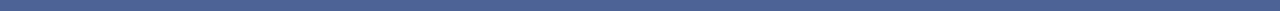
==== commit 9300fa2c: "Add files via upload" ====
--- a/index.html
+++ b/index.html
@@ -2,6 +2,7 @@
 <html lang="ja">
 <head>
   <meta charset="utf-8">
+  <meta name="format-detection" content="telephone=no">
   <title>メンズ脱毛 - bless(ブレス)</title>
   <link rel="stylesheet" href="https://use.fontawesome.com/releases/v5.1.0/css/all.css" integrity="sha384-lKuwvrZot6UHsBSfcMvOkWwlCMgc0TaWr+30HWe3a4ltaBwTZhyTEggF5tJv8tbt" crossorigin="anonymous">
   <meta name="viewport" content="width=device-width, initial-scale=1, shrink-to-fit=no">
@@ -285,14 +286,14 @@
         <p>お知らせ</p>
       </a>
       </div>
-      <div class="col px-sm-5 columu-wrap">
+      <div class="col px-sm-5 columu-wrap" style="color: black;">
         <br><p style="font-size: small;color: rgb(170, 168, 165);"><i class="far fa-clock"></i>2021年2月1日</p>
         <a href="notice1.html" style="font-weight: bold;">ホームページを開設しました。</a>
-        <p style="font-size: 90%;padding-top: 3%;color: black;">新しくbless(ブレス)のホームページができました。これからは予約やお問い合わせなどご利用ください。</p>
-
+        <p class="box-read" style="font-size: 90%;padding-top: 3%;color: black;">新しくbless(ブレス)のホームページができました。これからは予約やお問い合わせなどご利用ください。</p>
+        <div class="col text-right py-3">
         <a href="notice1.html" class="btn-partial-line">
-          <i class="fa fa-caret-right"></i> 続きを読む
-        </a>
+          <i class="fa fa-caret-right"></i> 続きを読む</a>
+      </div>
       </div>
   </div>
 
